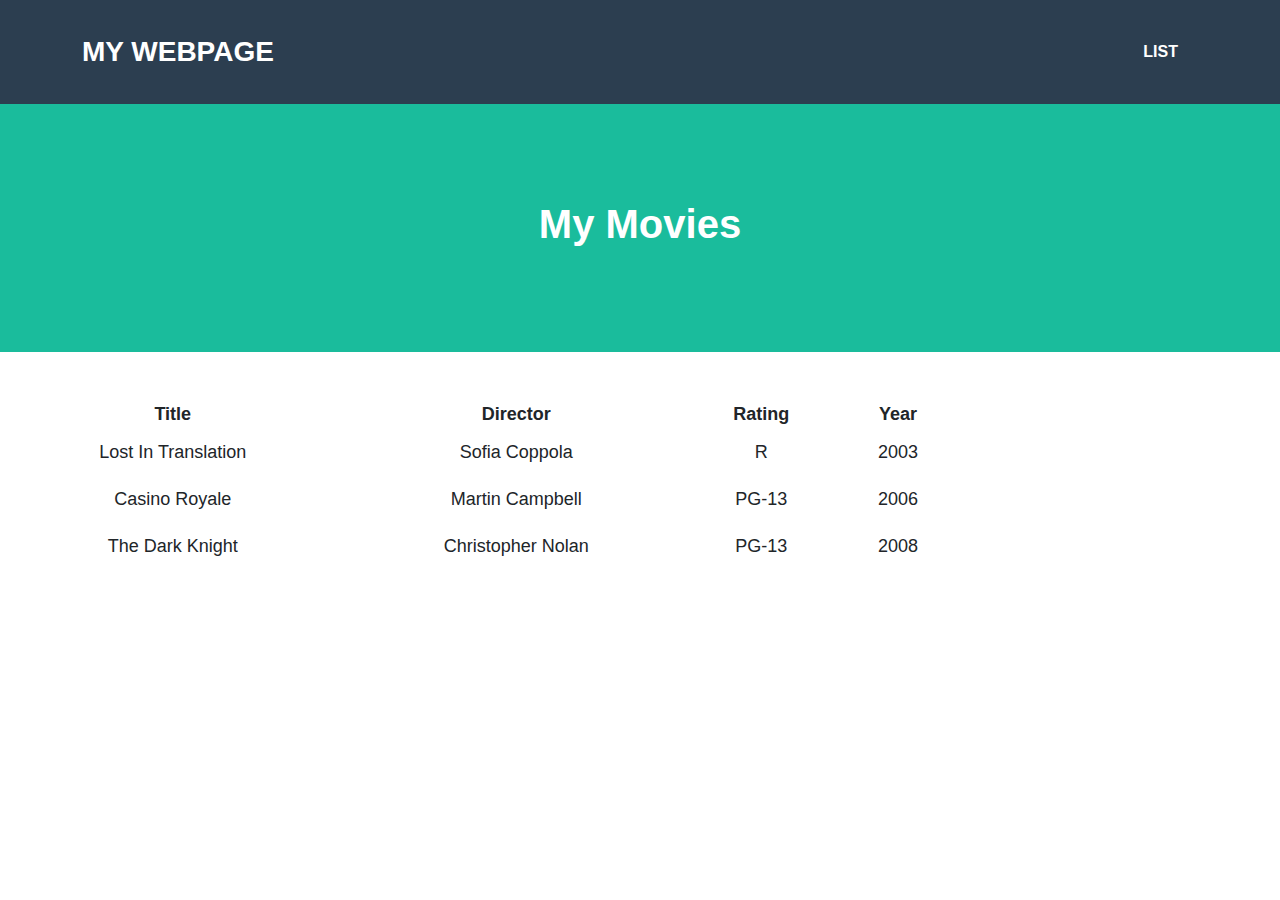
==== list.html @ 4de7ece3 "info 202: initial commit" " " reset" ====
<!DOCTYPE HTML>  
<html>  
    <header>
        <link rel="stylesheet" href="style.css">
        <link rel="stylesheet" href="table_style.css">
        <title>My Webpage Title</title>
    </header>
    <body>  
        <!---Navigation--->
        <!--This section of code defines the navigation bar at the top of the page.  The classes used here are defined in the style.css file.-->
        <nav class="navbar navbar-expand-lg bg-secondary text-uppercase fixed-top" id="mainNav">
            <div class="container">
                <!--This code defines the "My Webpage" link in the top right corner of the navigation pane-->
                <a class="navbar-brand" href="">My Webpage</a>
                <!--This code defines the "List" link in the top left corner of the navigation pane-->
                <ul class="navbar-nav ms-auto">
                    <li class="nav-item mx-0 mx-lg-1"><a class="nav-link py-3 px-0 px-lg-3 rounded" href="./list.html">List</a></li>
                </ul>
            </div>
        </nav>
        <!--This code creates the middle section of the webpage-->
        <header class="masthead bg-primary text-white text-center">
            <h1>My Movies</h1>
        </header>
        <!--Here is where the table will be loaded in.  The actual table will be loaded in JavaScript.-->
        <section class="mt-5 text-center">
            <div id="showDataJSON"></div>
        </section>
    </body>

    <script>

        /*
        * RENDERING THE JSON TABLE
        * Get JSON data from file
        * Get headers from retrieved data
        * Set headers for table
        * Add data to table
        * Add table to DOM
        */
        fetch('./list_data.json')
            .then(response => response.json())
            .then(data => {

                /*
                This section creates the base table and finds the root json node.
                */
                var jsonTable = document.createElement("table");
                var tr = jsonTable.insertRow(-1);   
                jsonTable.style.width = "75%";
                let root;
                for (let prop in data) {
                    root = prop;
                }

                /*
                This section selects the headers for the table
                */
                let headers = Object.keys(data[root][0]);
                headers.forEach(header => {
                    var th = document.createElement("th");      
                    th.innerHTML = header;
                    tr.appendChild(th);
                })              
                /*
                This section adds the data into each row of the list
                */
                let items = Object.keys(data[root]);
                items.forEach(item => {
                    tr = jsonTable.insertRow(-1);
                    for (let key in data[root][item]) {
                       var tabCell = tr.insertCell(-1);
                       tabCell.innerHTML = data[root][item][key];
                    }
                })
                /*
                This section adds the table to the HTML
                */
                var divContainer = document.getElementById("showDataJSON");
                divContainer.innerHTML = "";
                divContainer.appendChild(jsonTable);
            });
    </script>  
</html>
---- table_style.css ----
table {
  width: 75%;
  font-size: large;
}

td {
  padding: 10px;
}
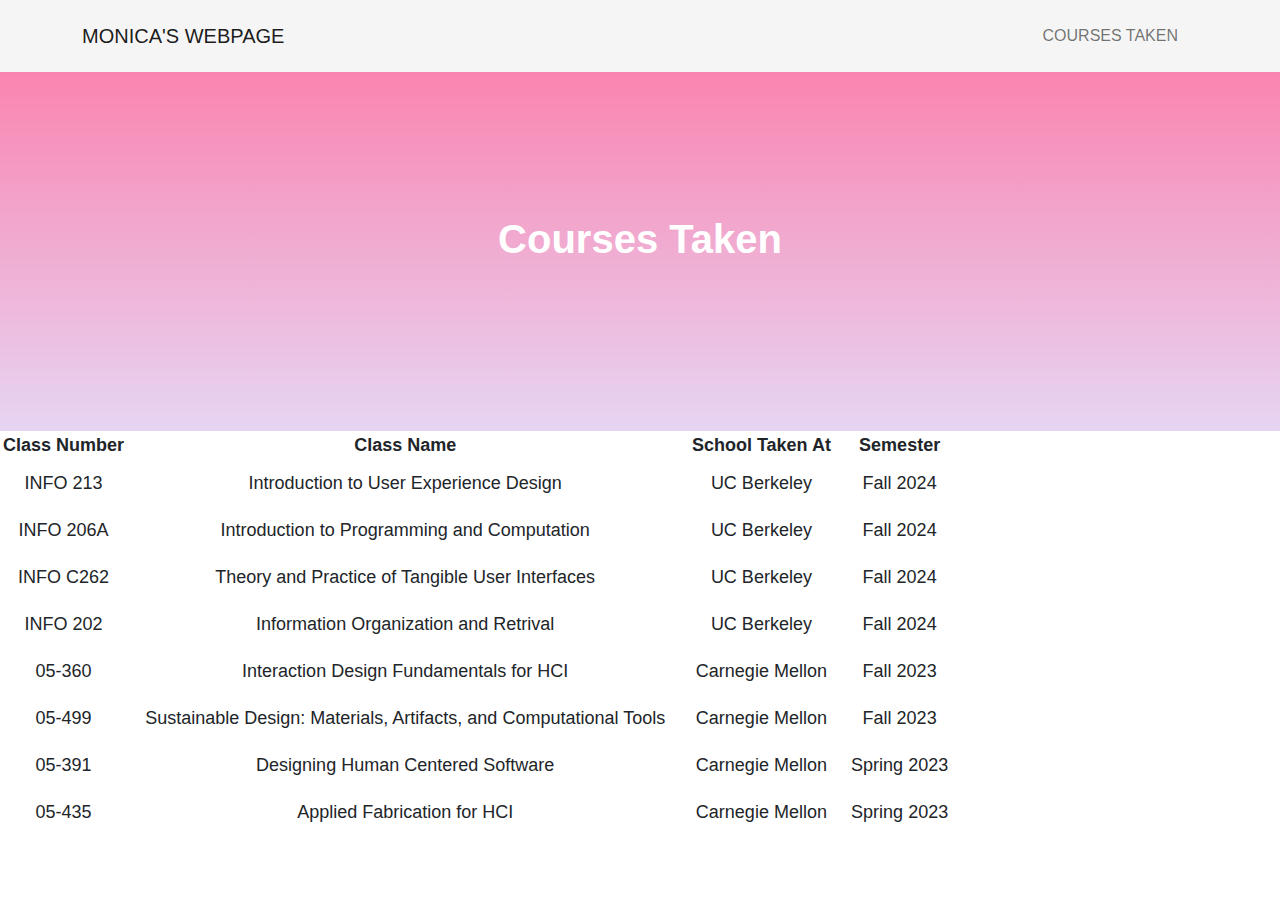
==== commit 34751bfd: "Initial changes to website design + testing table generation" ====
--- a/list.html
+++ b/list.html
@@ -1,9 +1,9 @@
 <!DOCTYPE HTML>  
 <html>  
     <header>
-        <link rel="stylesheet" href="style.css">
+        <link rel="stylesheet" href="startbootstrap-one-page-wonder-gh-pages/css/styles.css">
         <link rel="stylesheet" href="table_style.css">
-        <title>My Webpage Title</title>
+        <title>Monica's Website</title>
     </header>
     <body>  
         <!---Navigation--->
@@ -11,19 +11,19 @@
         <nav class="navbar navbar-expand-lg bg-secondary text-uppercase fixed-top" id="mainNav">
             <div class="container">
                 <!--This code defines the "My Webpage" link in the top right corner of the navigation pane-->
-                <a class="navbar-brand" href="">My Webpage</a>
+                <a class="navbar-brand" href="./index.html">Monica's Webpage</a>
                 <!--This code defines the "List" link in the top left corner of the navigation pane-->
                 <ul class="navbar-nav ms-auto">
-                    <li class="nav-item mx-0 mx-lg-1"><a class="nav-link py-3 px-0 px-lg-3 rounded" href="./list.html">List</a></li>
+                    <li class="nav-item mx-0 mx-lg-1"><a class="nav-link py-3 px-0 px-lg-3 rounded" href="./list.html">Courses Taken</a></li>
                 </ul>
             </div>
         </nav>
         <!--This code creates the middle section of the webpage-->
         <header class="masthead bg-primary text-white text-center">
-            <h1>My Movies</h1>
+            <h1>Courses Taken</h1>
         </header>
         <!--Here is where the table will be loaded in.  The actual table will be loaded in JavaScript.-->
-        <section class="mt-5 text-center">
+        <section class="text-center">
             <div id="showDataJSON"></div>
         </section>
     </body>
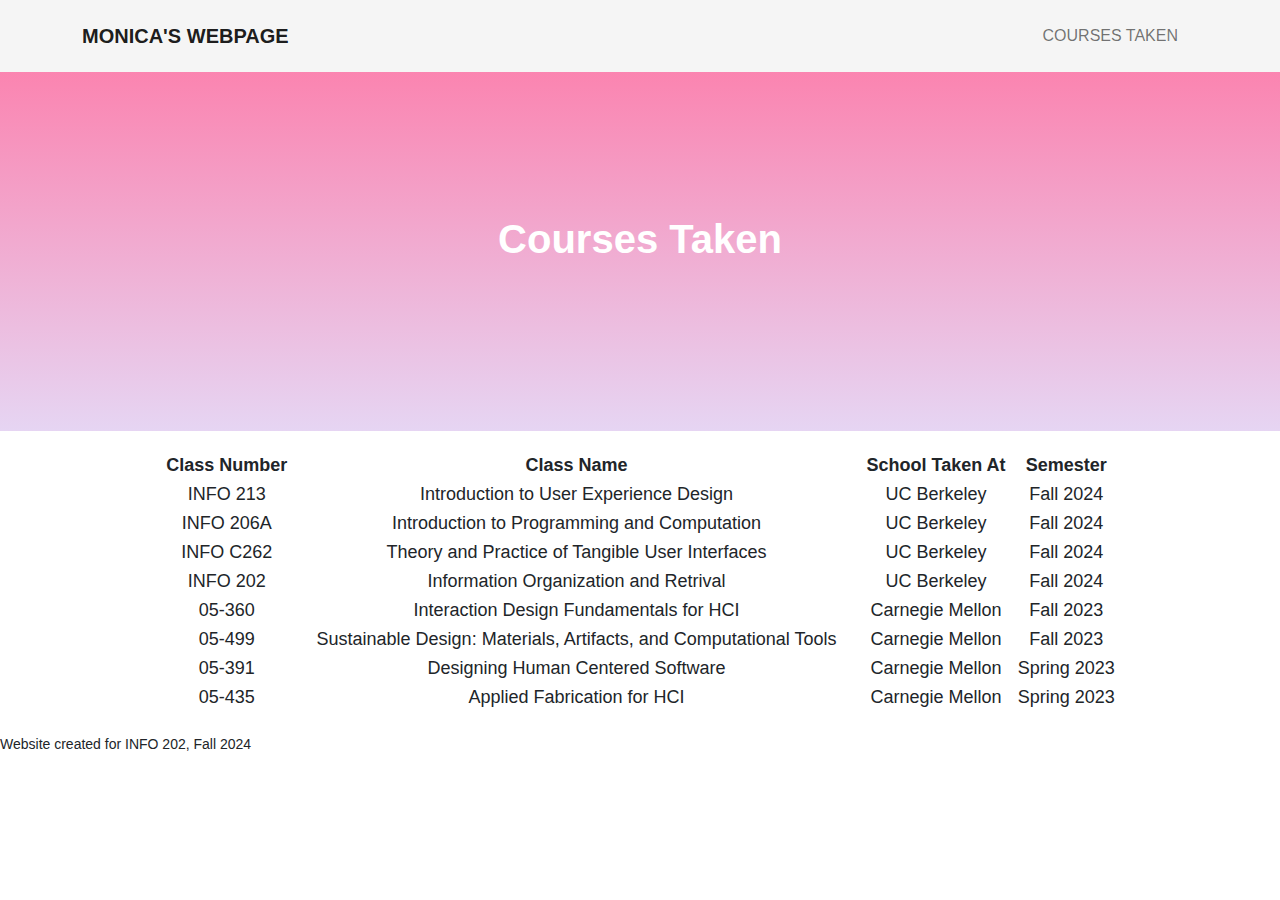
==== commit 452ab069: "add list.html footer edit" ====
--- a/list.html
+++ b/list.html
@@ -11,7 +11,7 @@
         <nav class="navbar navbar-expand-lg bg-secondary text-uppercase fixed-top" id="mainNav">
             <div class="container">
                 <!--This code defines the "My Webpage" link in the top right corner of the navigation pane-->
-                <a class="navbar-brand" href="./index.html">Monica's Webpage</a>
+                <a class="navbar-brand" href="./index.html"><b>Monica's Webpage</b></a>
                 <!--This code defines the "List" link in the top left corner of the navigation pane-->
                 <ul class="navbar-nav ms-auto">
                     <li class="nav-item mx-0 mx-lg-1"><a class="nav-link py-3 px-0 px-lg-3 rounded" href="./list.html">Courses Taken</a></li>
@@ -81,4 +81,8 @@
                 divContainer.appendChild(jsonTable);
             });
     </script>  
+
+    <footer>
+        <small>Website created for INFO 202, Fall 2024</small>
+    </footer>
 </html>--- a/table_style.css
+++ b/table_style.css
@@ -1,8 +1,12 @@
 table {
-  width: 75%;
+  width: 100%;
   font-size: large;
+  margin-left: auto;
+  margin-right: auto;
+  margin-top: 20px;
+  margin-bottom: 20px;
 }
 
-td {
+th td {
   padding: 10px;
 }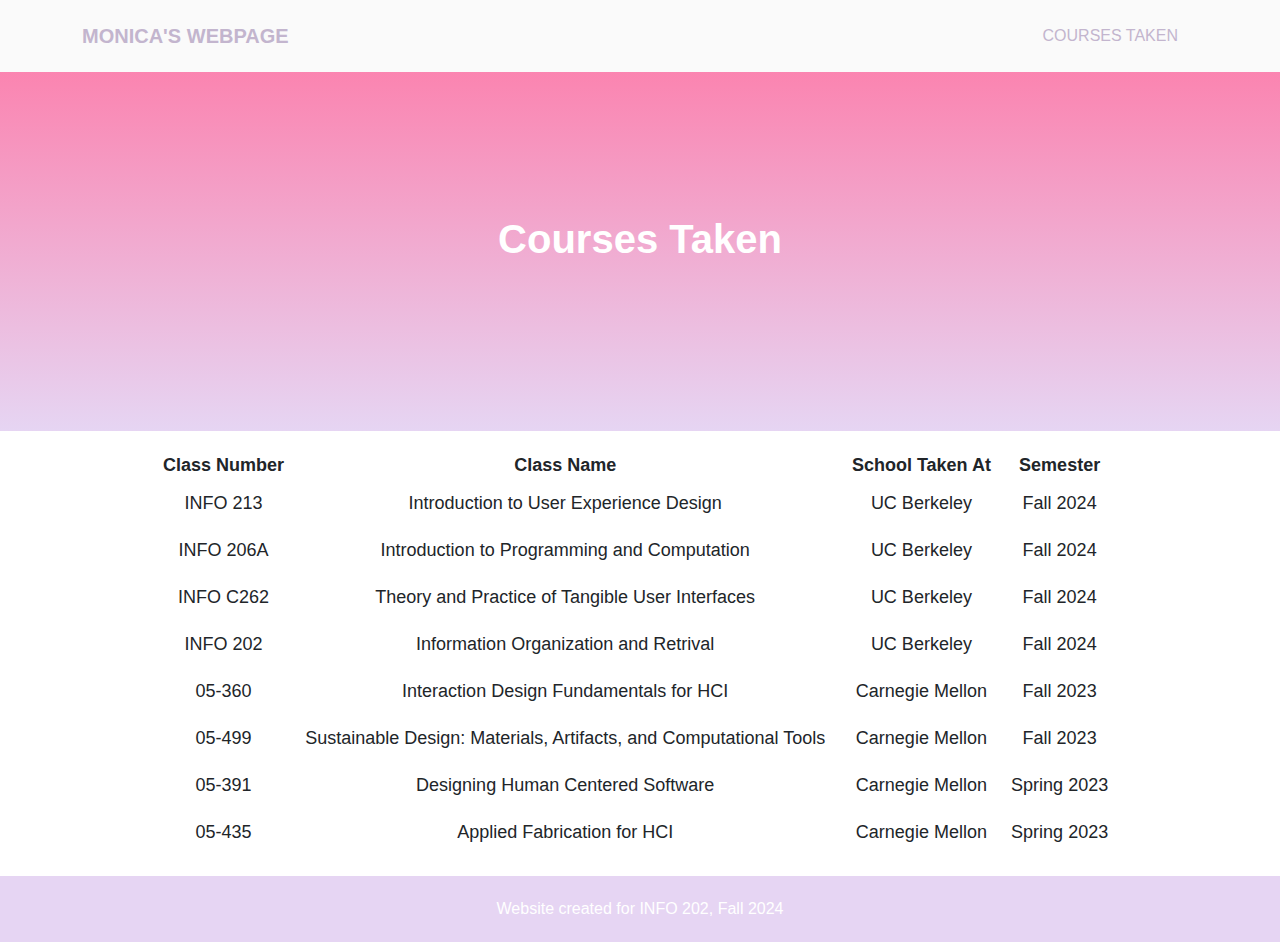
==== commit bc513f30: "added icon to web tab" ====
--- a/list.html
+++ b/list.html
@@ -4,6 +4,7 @@
         <link rel="stylesheet" href="startbootstrap-one-page-wonder-gh-pages/css/styles.css">
         <link rel="stylesheet" href="table_style.css">
         <title>Monica's Website</title>
+        <link rel="shortcut icon" type="image/x-icon" href="website_icon.jpg"/>
     </header>
     <body>  
         <!---Navigation--->
--- a/table_style.css
+++ b/table_style.css
@@ -7,6 +7,6 @@
   margin-bottom: 20px;
 }
 
-th td {
+td {
   padding: 10px;
 }